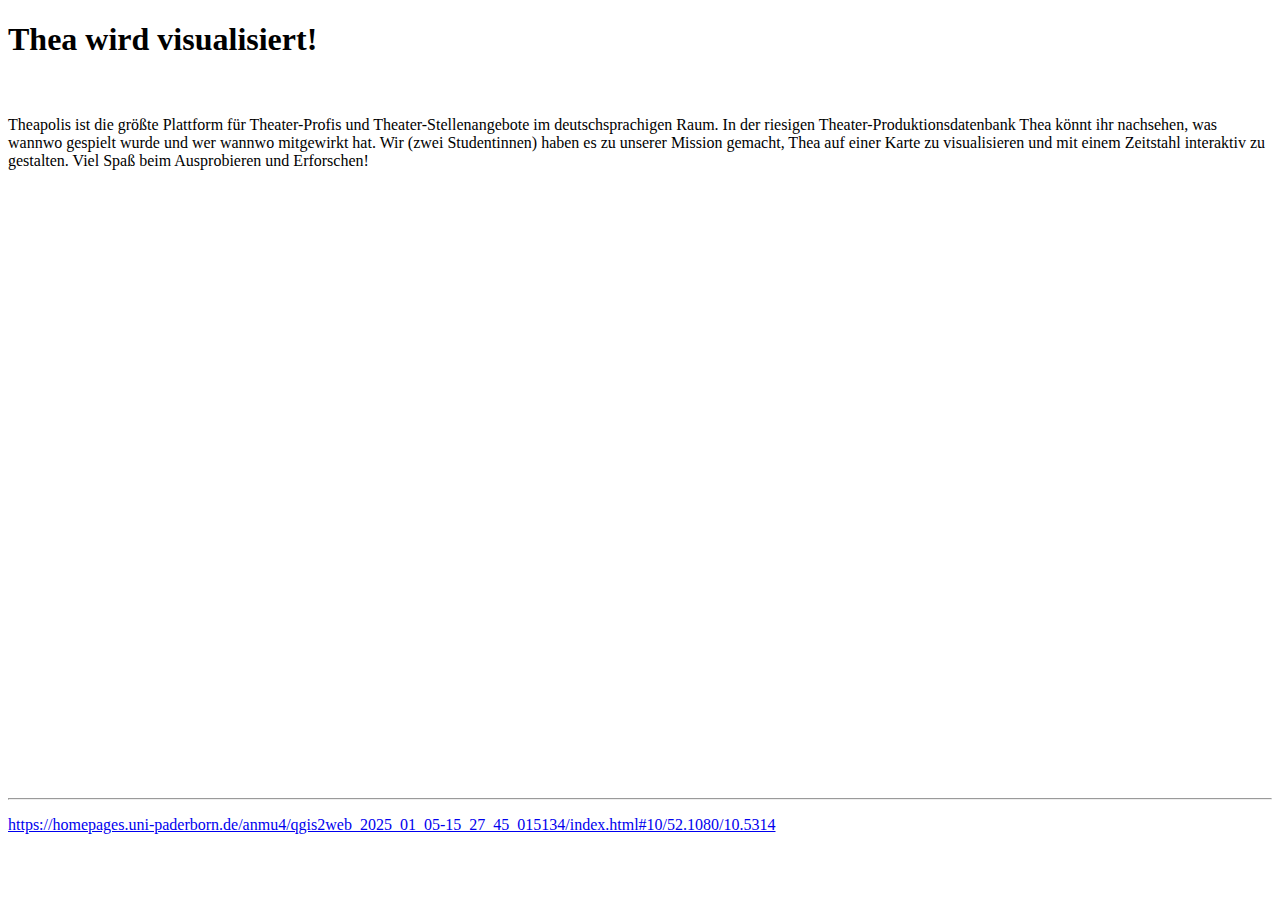
==== index.html @ e9dd286e "website-hässlich" ====
<!DOCTYPE html>
<html lang="en">

    <!-- wp:template-part {"slug":"header","theme":"twentytwentyfour","tagName":"header","area":"header"} /-->

<!-- wp:group {"tagName":"main","style":{"spacing":{"blockGap":"0","margin":{"top":"0"}}},"layout":{"type":"default"}} -->
<main class="wp-block-group" style="margin-top:0"><!-- wp:group {"align":"full","style":{"spacing":{"padding":{"top":"var:preset|spacing|50","bottom":"var:preset|spacing|50","left":"var:preset|spacing|50","right":"var:preset|spacing|50"}}},"layout":{"type":"constrained","contentSize":"","wideSize":""}} -->
    <div class="wp-block-group alignfull" style="padding-top:var(--wp--preset--spacing--50);padding-right:var(--wp--preset--spacing--50);padding-bottom:var(--wp--preset--spacing--50);padding-left:var(--wp--preset--spacing--50)"><!-- wp:group {"style":{"spacing":{"blockGap":"0px"}},"layout":{"type":"constrained","contentSize":"565px"}} -->
    <div class="wp-block-group"><!-- wp:heading {"textAlign":"center","level":1,"fontSize":"x-large"} -->
    <h1 class="wp-block-heading has-text-align-center has-x-large-font-size">Thea wird visualisiert!</h1>
    <!-- /wp:heading -->
    
    <!-- wp:spacer {"height":"1.25rem"} -->
    <div style="height:1.25rem" aria-hidden="true" class="wp-block-spacer"></div>
    <!-- /wp:spacer -->
    
    <!-- wp:paragraph {"align":"center"} -->
    <p class="has-text-align-center">Theapolis ist die größte Plattform für Theater-Profis und Theater-Stellenangebote im deutschsprachigen Raum. In der riesigen Theater-Produktionsdatenbank Thea könnt ihr nachsehen, was wannwo gespielt wurde und wer wannwo mitgewirkt hat. Wir (zwei Studentinnen) haben es zu unserer Mission gemacht, Thea auf einer Karte zu visualisieren und mit einem Zeitstahl interaktiv zu gestalten. Viel Spaß beim Ausprobieren und Erforschen!</p>
    <!-- /wp:paragraph --></div>
    <!-- /wp:group --></div>
    <!-- /wp:group -->
    
    <!-- wp:html -->
    <iframe src="file:///C:/Users/funke/OneDrive/Dokumente/Digital%20Humanities/Praxisprojekt/repo_praxisprojekt/qgis-map/index.html#4/47.91/23.33" width="100%" height="600px" frameborder="0"></iframe>
    <!-- /wp:html -->
    
    <!-- wp:group {"align":"full","style":{"spacing":{"padding":{"top":"var:preset|spacing|50","bottom":"var:preset|spacing|50","left":"var:preset|spacing|50","right":"var:preset|spacing|50"},"margin":{"top":"0","bottom":"0"}}},"layout":{"type":"constrained"}} -->
    <div class="wp-block-group alignfull" style="margin-top:0;margin-bottom:0;padding-top:var(--wp--preset--spacing--50);padding-right:var(--wp--preset--spacing--50);padding-bottom:var(--wp--preset--spacing--50);padding-left:var(--wp--preset--spacing--50)"><!-- wp:group {"align":"wide","layout":{"type":"constrained"}} -->
    <div class="wp-block-group alignwide"><!-- wp:query {"queryId":0,"query":{"perPage":10,"pages":0,"offset":0,"postType":"post","order":"desc","orderBy":"date","author":"","search":"","exclude":[],"sticky":"","inherit":true},"align":"wide","layout":{"type":"default"}} -->
    <div class="wp-block-query alignwide"><!-- wp:post-template -->
    <!-- wp:separator {"className":"alignwide is-style-wide","backgroundColor":"contrast-3"} -->
    <hr class="wp-block-separator has-text-color has-contrast-3-color has-alpha-channel-opacity has-contrast-3-background-color has-background alignwide is-style-wide"/>
    <!-- /wp:separator -->
    
    <!-- wp:paragraph -->
    <p><a href="https://homepages.uni-paderborn.de/anmu4/qgis2web_2025_01_05-15_27_45_015134/index.html#10/52.1080/10.5314">https://homepages.uni-paderborn.de/anmu4/qgis2web_2025_01_05-15_27_45_015134/index.html#10/52.1080/10.5314</a></p>
    <!-- /wp:paragraph -->
    <!-- /wp:post-template -->
    
    <!-- wp:spacer {"height":"var:preset|spacing|30"} -->
    <div style="height:var(--wp--preset--spacing--30)" aria-hidden="true" class="wp-block-spacer"></div>
    <!-- /wp:spacer -->

    
</html>
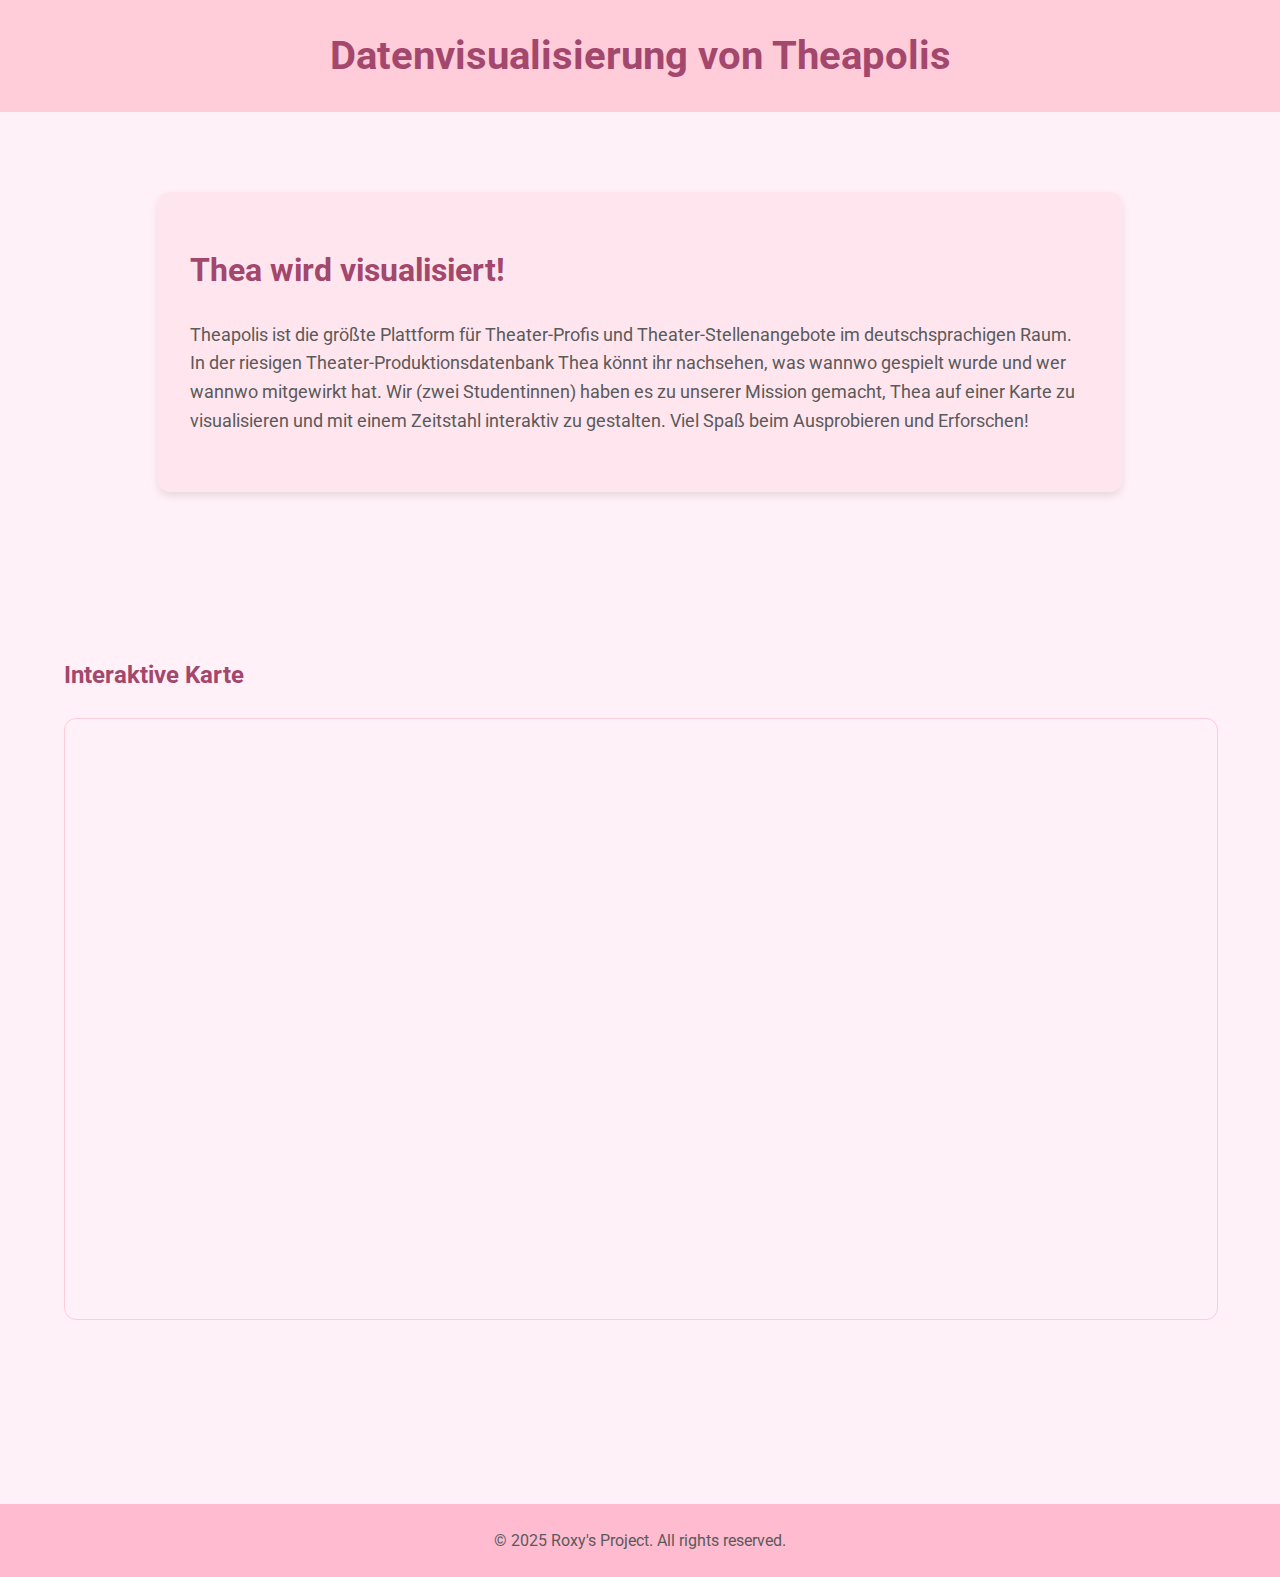
==== commit 38021815: "website-schön" ====
--- a/index.html
+++ b/index.html
@@ -1,45 +1,47 @@
 <!DOCTYPE html>
 <html lang="en">
 
-    <!-- wp:template-part {"slug":"header","theme":"twentytwentyfour","tagName":"header","area":"header"} /-->
+<head>
+    <meta charset="UTF-8">
+    <meta name="viewport" content="width=device-width, initial-scale=1.0">
+    <link href="https://fonts.googleapis.com/css2?family=Roboto:wght@300;400;700&display=swap" rel="stylesheet">
+    <title>Roxy's Awesome Project</title>
+    <link rel="stylesheet" href="index.css">
+</head>
 
-<!-- wp:group {"tagName":"main","style":{"spacing":{"blockGap":"0","margin":{"top":"0"}}},"layout":{"type":"default"}} -->
-<main class="wp-block-group" style="margin-top:0"><!-- wp:group {"align":"full","style":{"spacing":{"padding":{"top":"var:preset|spacing|50","bottom":"var:preset|spacing|50","left":"var:preset|spacing|50","right":"var:preset|spacing|50"}}},"layout":{"type":"constrained","contentSize":"","wideSize":""}} -->
-    <div class="wp-block-group alignfull" style="padding-top:var(--wp--preset--spacing--50);padding-right:var(--wp--preset--spacing--50);padding-bottom:var(--wp--preset--spacing--50);padding-left:var(--wp--preset--spacing--50)"><!-- wp:group {"style":{"spacing":{"blockGap":"0px"}},"layout":{"type":"constrained","contentSize":"565px"}} -->
-    <div class="wp-block-group"><!-- wp:heading {"textAlign":"center","level":1,"fontSize":"x-large"} -->
-    <h1 class="wp-block-heading has-text-align-center has-x-large-font-size">Thea wird visualisiert!</h1>
-    <!-- /wp:heading -->
-    
-    <!-- wp:spacer {"height":"1.25rem"} -->
-    <div style="height:1.25rem" aria-hidden="true" class="wp-block-spacer"></div>
-    <!-- /wp:spacer -->
-    
-    <!-- wp:paragraph {"align":"center"} -->
-    <p class="has-text-align-center">Theapolis ist die größte Plattform für Theater-Profis und Theater-Stellenangebote im deutschsprachigen Raum. In der riesigen Theater-Produktionsdatenbank Thea könnt ihr nachsehen, was wannwo gespielt wurde und wer wannwo mitgewirkt hat. Wir (zwei Studentinnen) haben es zu unserer Mission gemacht, Thea auf einer Karte zu visualisieren und mit einem Zeitstahl interaktiv zu gestalten. Viel Spaß beim Ausprobieren und Erforschen!</p>
-    <!-- /wp:paragraph --></div>
-    <!-- /wp:group --></div>
-    <!-- /wp:group -->
-    
-    <!-- wp:html -->
-    <iframe src="file:///C:/Users/funke/OneDrive/Dokumente/Digital%20Humanities/Praxisprojekt/repo_praxisprojekt/qgis-map/index.html#4/47.91/23.33" width="100%" height="600px" frameborder="0"></iframe>
-    <!-- /wp:html -->
-    
-    <!-- wp:group {"align":"full","style":{"spacing":{"padding":{"top":"var:preset|spacing|50","bottom":"var:preset|spacing|50","left":"var:preset|spacing|50","right":"var:preset|spacing|50"},"margin":{"top":"0","bottom":"0"}}},"layout":{"type":"constrained"}} -->
-    <div class="wp-block-group alignfull" style="margin-top:0;margin-bottom:0;padding-top:var(--wp--preset--spacing--50);padding-right:var(--wp--preset--spacing--50);padding-bottom:var(--wp--preset--spacing--50);padding-left:var(--wp--preset--spacing--50)"><!-- wp:group {"align":"wide","layout":{"type":"constrained"}} -->
-    <div class="wp-block-group alignwide"><!-- wp:query {"queryId":0,"query":{"perPage":10,"pages":0,"offset":0,"postType":"post","order":"desc","orderBy":"date","author":"","search":"","exclude":[],"sticky":"","inherit":true},"align":"wide","layout":{"type":"default"}} -->
-    <div class="wp-block-query alignwide"><!-- wp:post-template -->
-    <!-- wp:separator {"className":"alignwide is-style-wide","backgroundColor":"contrast-3"} -->
-    <hr class="wp-block-separator has-text-color has-contrast-3-color has-alpha-channel-opacity has-contrast-3-background-color has-background alignwide is-style-wide"/>
-    <!-- /wp:separator -->
-    
-    <!-- wp:paragraph -->
-    <p><a href="https://homepages.uni-paderborn.de/anmu4/qgis2web_2025_01_05-15_27_45_015134/index.html#10/52.1080/10.5314">https://homepages.uni-paderborn.de/anmu4/qgis2web_2025_01_05-15_27_45_015134/index.html#10/52.1080/10.5314</a></p>
-    <!-- /wp:paragraph -->
-    <!-- /wp:post-template -->
-    
-    <!-- wp:spacer {"height":"var:preset|spacing|30"} -->
-    <div style="height:var(--wp--preset--spacing--30)" aria-hidden="true" class="wp-block-spacer"></div>
-    <!-- /wp:spacer -->
+<body>
 
-    
+    <!-- Header Section -->
+    <header role="banner">
+        <h1>Datenvisualisierung von Theapolis</h1>
+    </header>
+
+    <!-- Main Section -->
+    <main role="main" class="wp-block-group">
+        <!-- Introduction Section -->
+        <section class="wp-block-group alignfull">
+            <div class="container">
+                <h1 class="wp-block-heading has-text-align-center has-x-large-font-size">Thea wird visualisiert!</h1>
+                <p class="has-text-align-center">Theapolis ist die größte Plattform für Theater-Profis und Theater-Stellenangebote im deutschsprachigen Raum. In der riesigen Theater-Produktionsdatenbank Thea könnt ihr nachsehen, was wannwo gespielt wurde und wer wannwo mitgewirkt hat. Wir (zwei Studentinnen) haben es zu unserer Mission gemacht, Thea auf einer Karte zu visualisieren und mit einem Zeitstahl interaktiv zu gestalten. Viel Spaß beim Ausprobieren und Erforschen!</p>
+            </div>
+        </section>
+
+        <!-- Map Embedding Section -->
+        <section class="wp-block-group alignfull">
+            <h2 class="wp-block-heading has-text-align-center">Interaktive Karte</h2>
+            <div class="iframe-container">
+                <iframe src="https://roxy-git.github.io/qgis-map/" width="100%" height="600px" frameborder="0" aria-label="Interactive QGIS Map" loading="lazy"></iframe>
+            </div>
+        </section>
+        
+
+    </main>
+
+    <!-- Footer Section -->
+    <footer role="contentinfo">
+        <p>© 2025 Roxy's Project. All rights reserved.</p>
+    </footer>
+
+</body>
+
 </html>
--- a/index.css
+++ b/index.css
@@ -0,0 +1,140 @@
+/* General body styling */
+body {
+    font-family: 'Roboto', sans-serif;
+    margin: 0;
+    padding: 0;
+    box-sizing: border-box;
+    background-color: #fff1f7;
+    color: #4a4a4a;
+    line-height: 1.6;
+}
+
+/* Header styling */
+header {
+    background-color: #ffccda;
+    color: #4a4a4a;
+    padding: 1.5rem 2rem;
+    text-align: center;
+}
+
+header h1 {
+    margin: 0;
+    font-size: 2.5rem;
+    color: #a3476c;
+    font-weight: 700;
+}
+
+/* Main section styling */
+main {
+    padding: 2rem;
+}
+
+.container {
+    max-width: 900px;
+    margin: 0 auto;
+    padding: 2rem;
+    background-color: #ffe6ee;
+    border-radius: 12px;
+    box-shadow: 0 4px 8px rgba(0, 0, 0, 0.1);
+}
+
+h1,
+h2 {
+    color: #a3476c;
+    font-weight: 700;
+    margin-bottom: 1.5rem;
+}
+
+p {
+    font-size: 1.125rem;
+    margin-bottom: 1.5rem;
+    color: #5a5a5a;
+}
+
+a {
+    color: #d9477f;
+    text-decoration: none;
+}
+
+a:hover {
+    text-decoration: underline;
+}
+
+/* Responsive iframe styling */
+iframe {
+    border-radius: 12px;
+    border: 1px solid #ffccda;
+}
+
+/* Button-like link style */
+a.button-link {
+    display: inline-block;
+    padding: 0.75rem 1.5rem;
+    background-color: #ff88a1;
+    color: white;
+    font-size: 1rem;
+    font-weight: 500;
+    border-radius: 8px;
+    margin-top: 1rem;
+    transition: background-color 0.3s ease, transform 0.2s ease;
+    text-align: center;
+}
+
+a.button-link:hover {
+    background-color: #d9477f;
+    transform: translateY(-3px);
+}
+
+/* Group and section styling */
+.wp-block-group {
+    margin-bottom: 3rem;
+}
+
+.wp-block-group.alignfull {
+    padding: 3rem 2rem;
+    background-color: #fff1f7;
+}
+
+.wp-block-group.alignwide {
+    background-color: transparent;
+}
+
+/* Horizontal separator styling */
+hr.wp-block-separator {
+    margin: 2rem 0;
+    border: 0;
+    border-top: 2px solid #ffccda;
+    width: 80%;
+}
+
+/* Footer styling */
+footer {
+    background-color: #ffbcd1;
+    color: #4a4a4a;
+    padding: 1.5rem 0;
+    text-align: center;
+}
+
+footer p {
+    margin: 0;
+    font-size: 1rem;
+}
+
+/* Responsive styles */
+@media (max-width: 768px) {
+    iframe {
+        height: 300px;
+    }
+
+    .container {
+        padding: 1.5rem;
+    }
+
+    p {
+        font-size: 1rem;
+    }
+
+    h1 {
+        font-size: 1.75rem;
+    }
+}
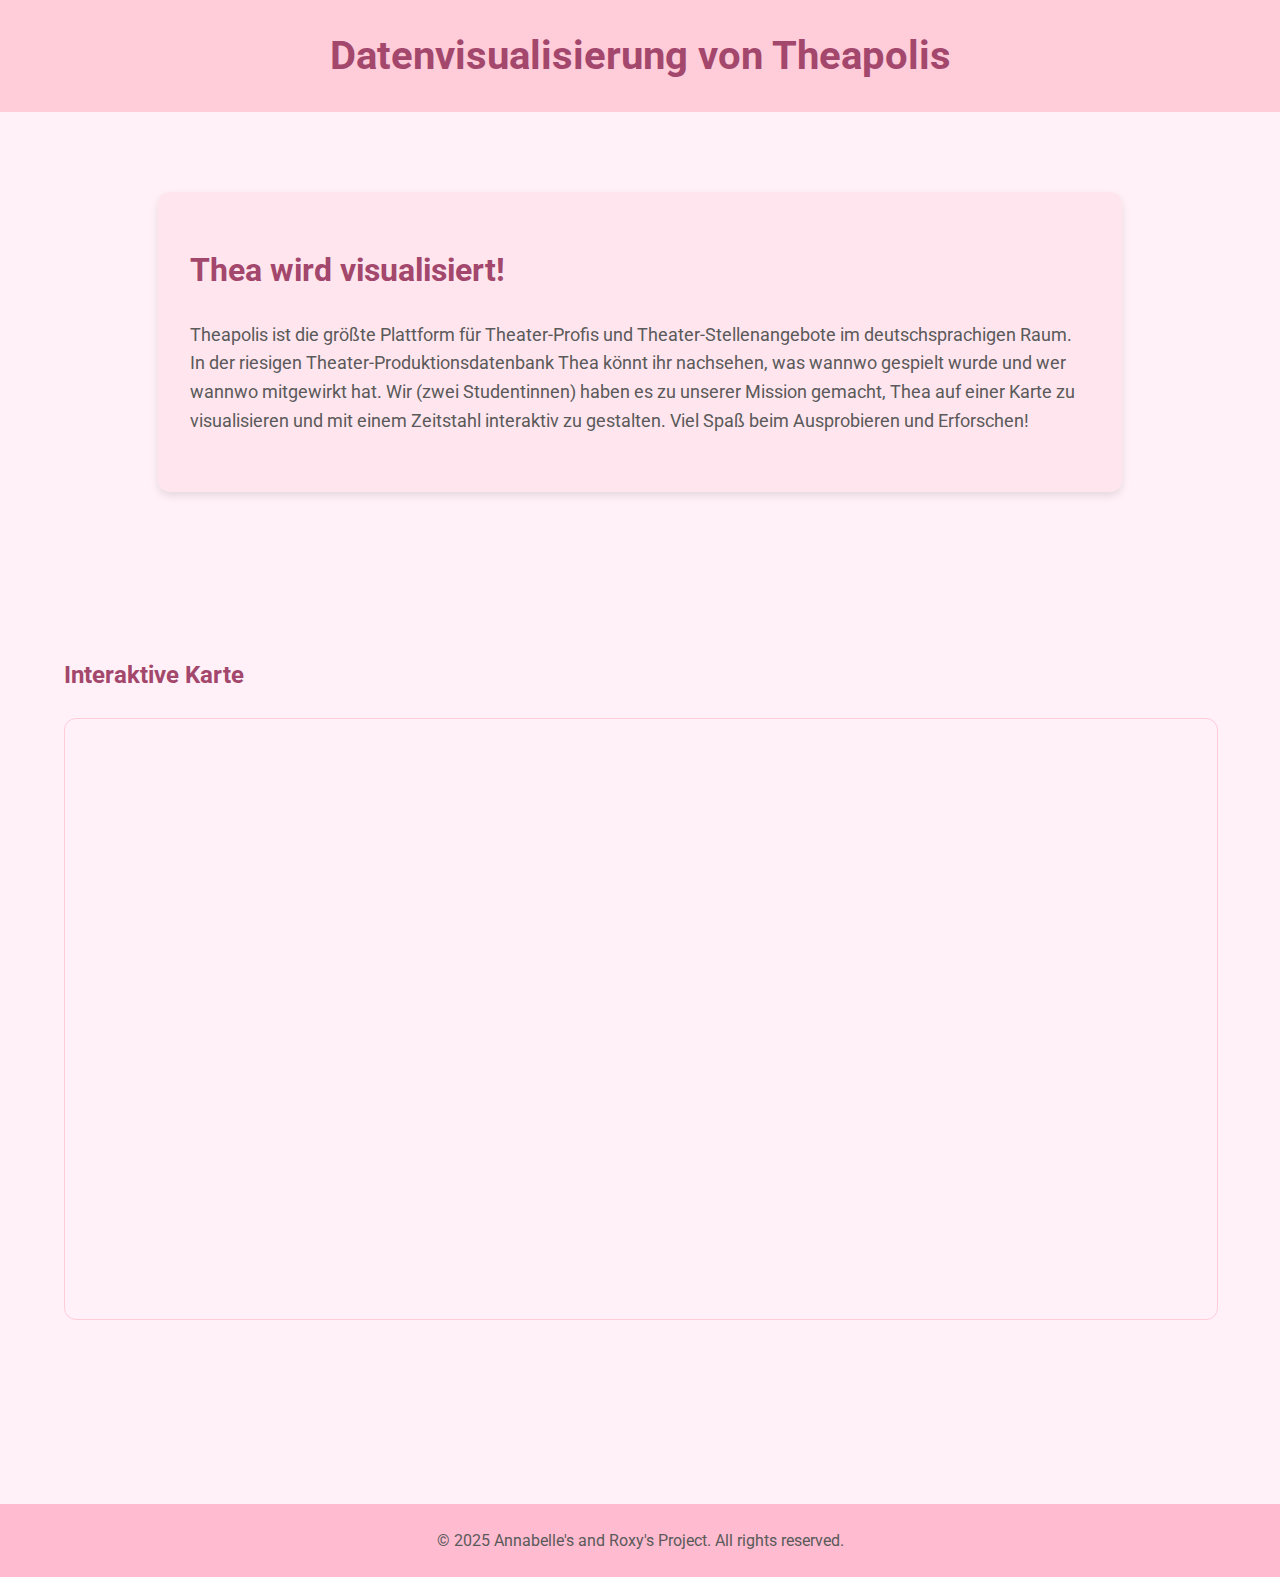
==== commit 4875798f: "update_index" ====
--- a/index.html
+++ b/index.html
@@ -5,7 +5,7 @@
     <meta charset="UTF-8">
     <meta name="viewport" content="width=device-width, initial-scale=1.0">
     <link href="https://fonts.googleapis.com/css2?family=Roboto:wght@300;400;700&display=swap" rel="stylesheet">
-    <title>Roxy's Awesome Project</title>
+    <title>Annabelle's and Roxy's Awesome Project</title>
     <link rel="stylesheet" href="index.css">
 </head>
 
@@ -39,7 +39,7 @@
 
     <!-- Footer Section -->
     <footer role="contentinfo">
-        <p>© 2025 Roxy's Project. All rights reserved.</p>
+        <p>© 2025 Annabelle's and Roxy's Project. All rights reserved.</p>
     </footer>
 
 </body>
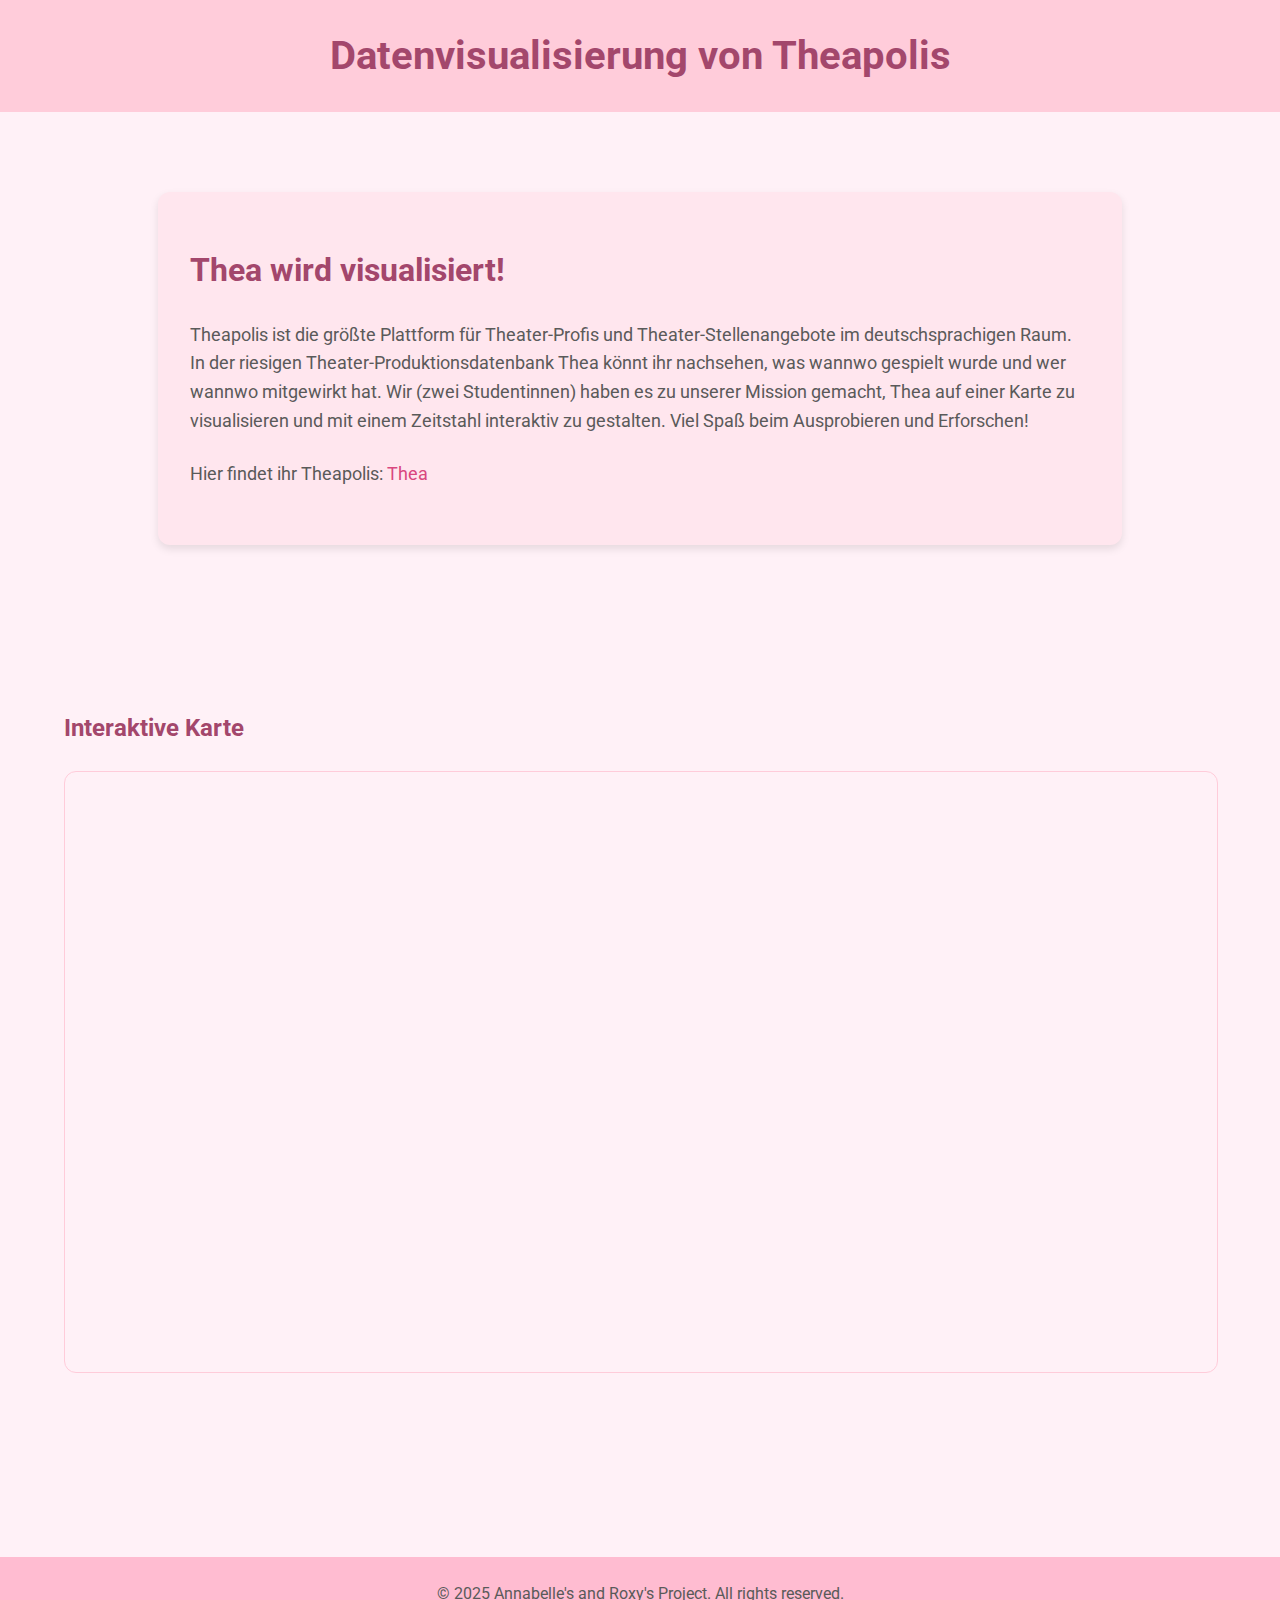
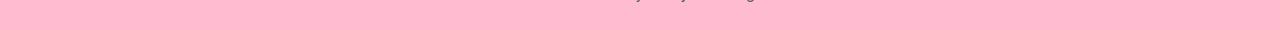
==== commit 304a93ac: "link_thea" ====
--- a/index.html
+++ b/index.html
@@ -23,6 +23,8 @@
             <div class="container">
                 <h1 class="wp-block-heading has-text-align-center has-x-large-font-size">Thea wird visualisiert!</h1>
                 <p class="has-text-align-center">Theapolis ist die größte Plattform für Theater-Profis und Theater-Stellenangebote im deutschsprachigen Raum. In der riesigen Theater-Produktionsdatenbank Thea könnt ihr nachsehen, was wannwo gespielt wurde und wer wannwo mitgewirkt hat. Wir (zwei Studentinnen) haben es zu unserer Mission gemacht, Thea auf einer Karte zu visualisieren und mit einem Zeitstahl interaktiv zu gestalten. Viel Spaß beim Ausprobieren und Erforschen!</p>
+                <p class="has-text-align-center">Hier findet ihr Theapolis: <a href="https://www.theapolis.de/de/productions/list?page=1" target="_blank":>Thea</a></p>
+               
             </div>
         </section>
 
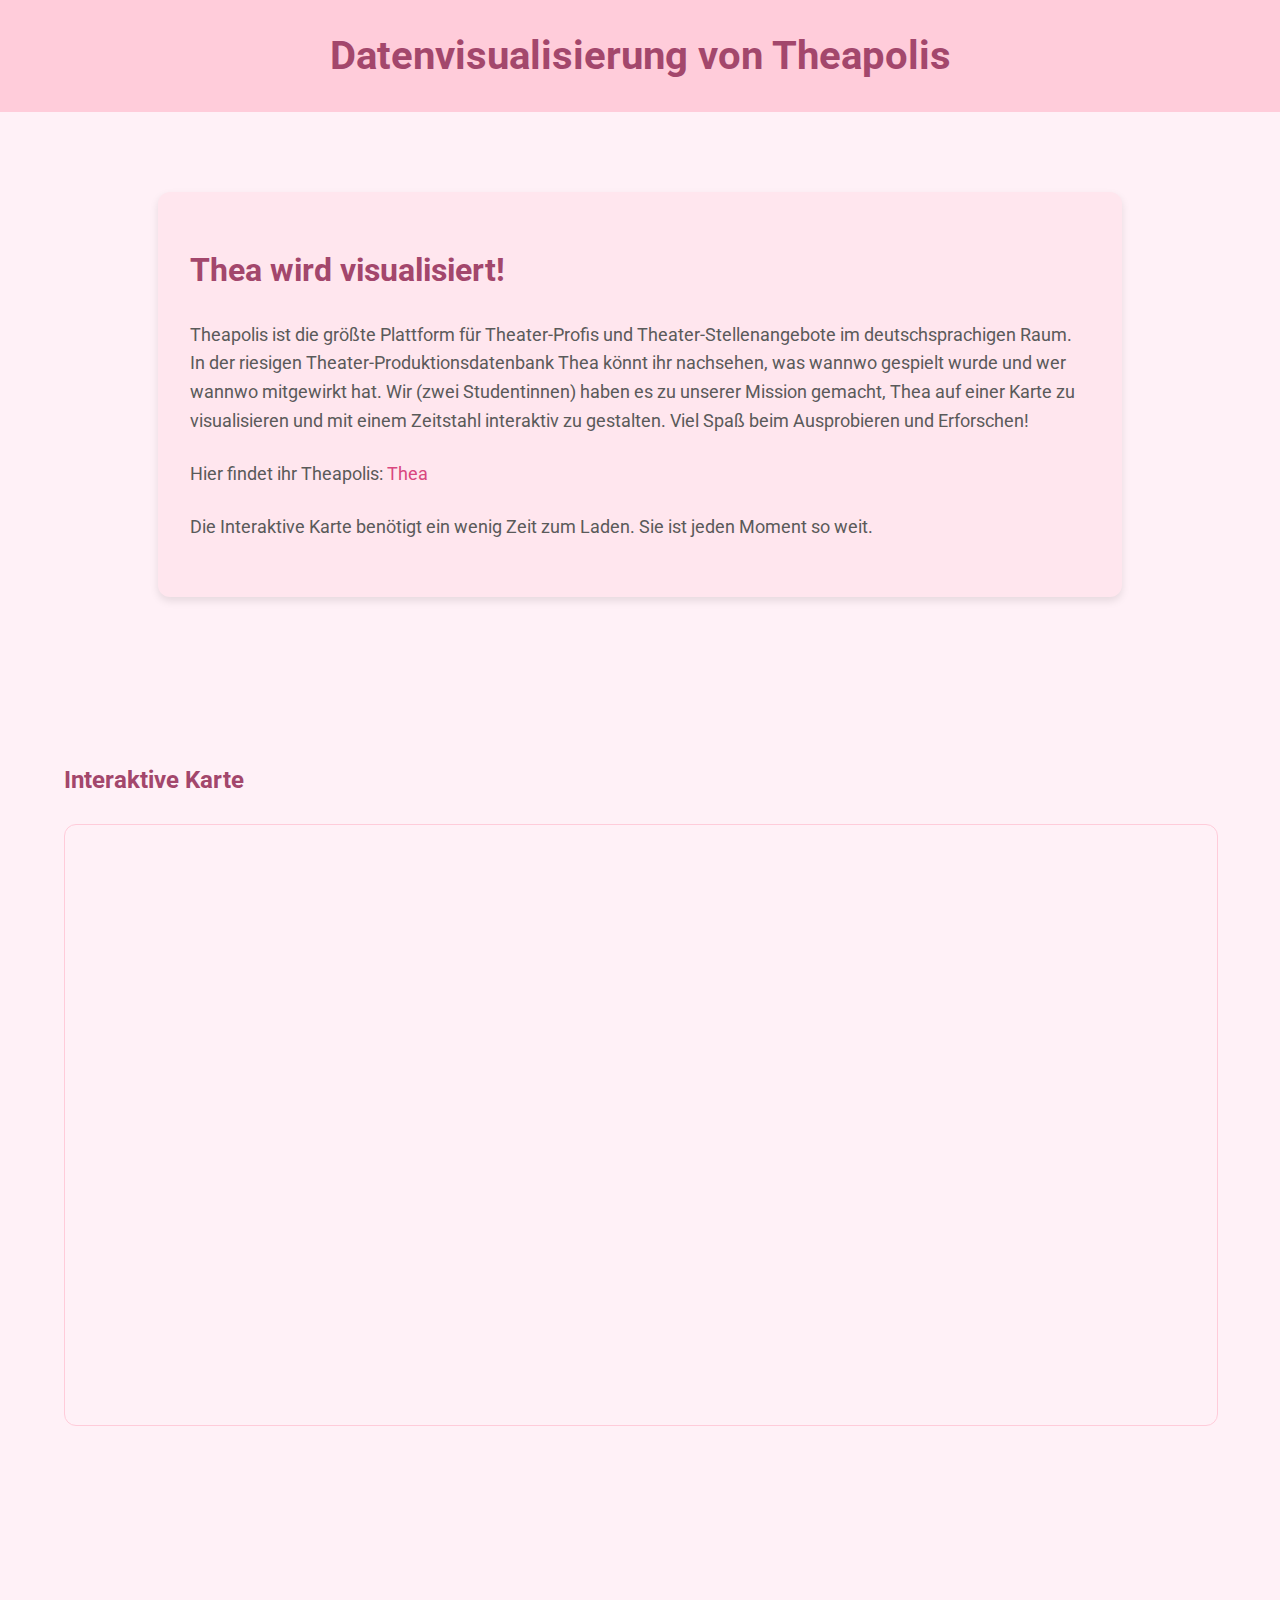
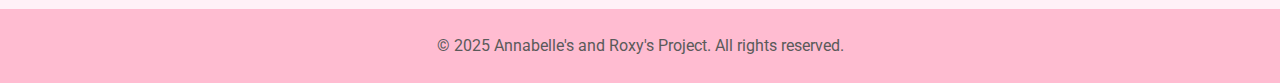
==== commit 6a7871d5: "Hinweis-Ladezeit" ====
--- a/index.html
+++ b/index.html
@@ -24,7 +24,7 @@
                 <h1 class="wp-block-heading has-text-align-center has-x-large-font-size">Thea wird visualisiert!</h1>
                 <p class="has-text-align-center">Theapolis ist die größte Plattform für Theater-Profis und Theater-Stellenangebote im deutschsprachigen Raum. In der riesigen Theater-Produktionsdatenbank Thea könnt ihr nachsehen, was wannwo gespielt wurde und wer wannwo mitgewirkt hat. Wir (zwei Studentinnen) haben es zu unserer Mission gemacht, Thea auf einer Karte zu visualisieren und mit einem Zeitstahl interaktiv zu gestalten. Viel Spaß beim Ausprobieren und Erforschen!</p>
                 <p class="has-text-align-center">Hier findet ihr Theapolis: <a href="https://www.theapolis.de/de/productions/list?page=1" target="_blank":>Thea</a></p>
-               
+                <p class="has-text-align-center">Die Interaktive Karte benötigt ein wenig Zeit zum Laden. Sie ist jeden Moment so weit.</p>
             </div>
         </section>
 
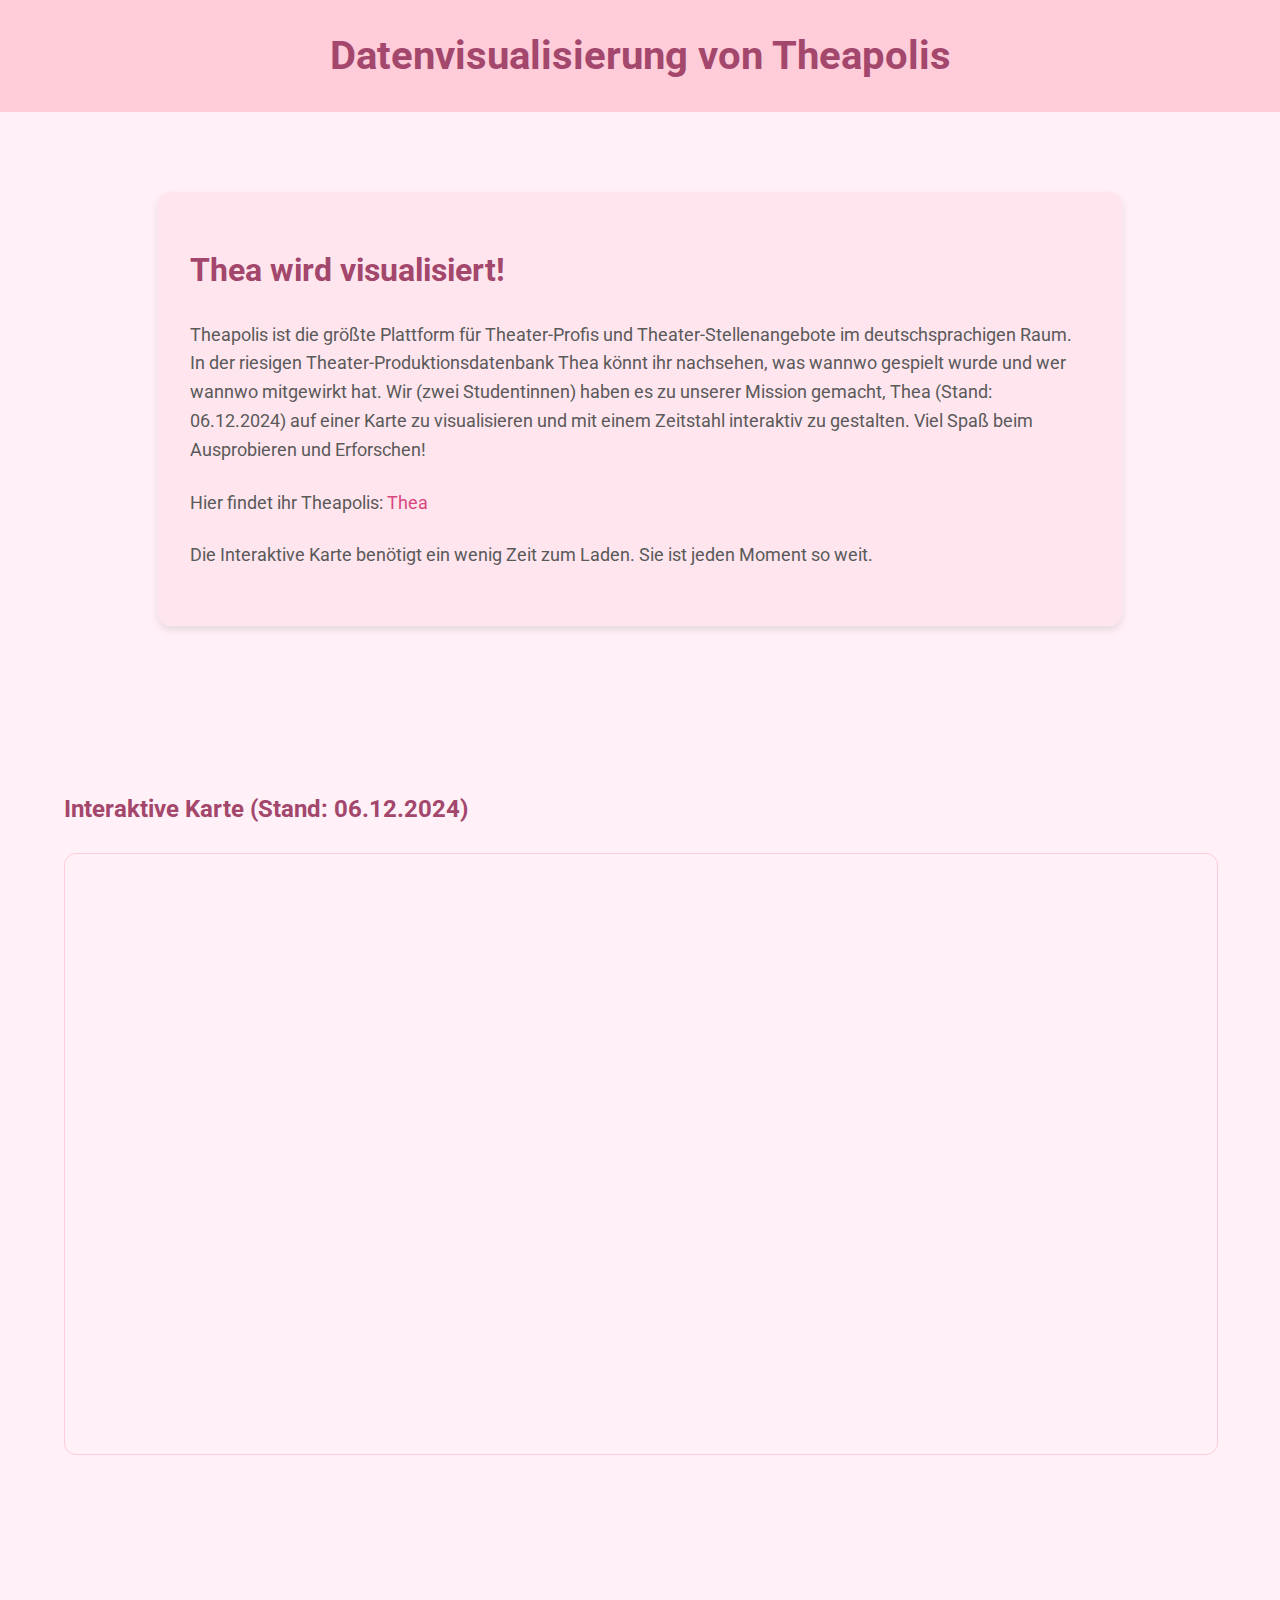
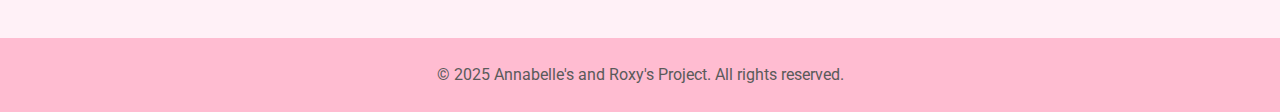
==== commit 7b1fd594: "stand_der_daten" ====
--- a/index.html
+++ b/index.html
@@ -22,7 +22,7 @@
         <section class="wp-block-group alignfull">
             <div class="container">
                 <h1 class="wp-block-heading has-text-align-center has-x-large-font-size">Thea wird visualisiert!</h1>
-                <p class="has-text-align-center">Theapolis ist die größte Plattform für Theater-Profis und Theater-Stellenangebote im deutschsprachigen Raum. In der riesigen Theater-Produktionsdatenbank Thea könnt ihr nachsehen, was wannwo gespielt wurde und wer wannwo mitgewirkt hat. Wir (zwei Studentinnen) haben es zu unserer Mission gemacht, Thea auf einer Karte zu visualisieren und mit einem Zeitstahl interaktiv zu gestalten. Viel Spaß beim Ausprobieren und Erforschen!</p>
+                <p class="has-text-align-center">Theapolis ist die größte Plattform für Theater-Profis und Theater-Stellenangebote im deutschsprachigen Raum. In der riesigen Theater-Produktionsdatenbank Thea könnt ihr nachsehen, was wannwo gespielt wurde und wer wannwo mitgewirkt hat. Wir (zwei Studentinnen) haben es zu unserer Mission gemacht, Thea (Stand: 06.12.2024) auf einer Karte zu visualisieren und mit einem Zeitstahl interaktiv zu gestalten. Viel Spaß beim Ausprobieren und Erforschen!</p>
                 <p class="has-text-align-center">Hier findet ihr Theapolis: <a href="https://www.theapolis.de/de/productions/list?page=1" target="_blank":>Thea</a></p>
                 <p class="has-text-align-center">Die Interaktive Karte benötigt ein wenig Zeit zum Laden. Sie ist jeden Moment so weit.</p>
             </div>
@@ -30,7 +30,7 @@
 
         <!-- Map Embedding Section -->
         <section class="wp-block-group alignfull">
-            <h2 class="wp-block-heading has-text-align-center">Interaktive Karte</h2>
+            <h2 class="wp-block-heading has-text-align-center">Interaktive Karte (Stand: 06.12.2024)</h2>
             <div class="iframe-container">
                 <iframe src="https://roxy-git.github.io/qgis-map/" width="100%" height="600px" frameborder="0" aria-label="Interactive QGIS Map" loading="lazy"></iframe>
             </div>
